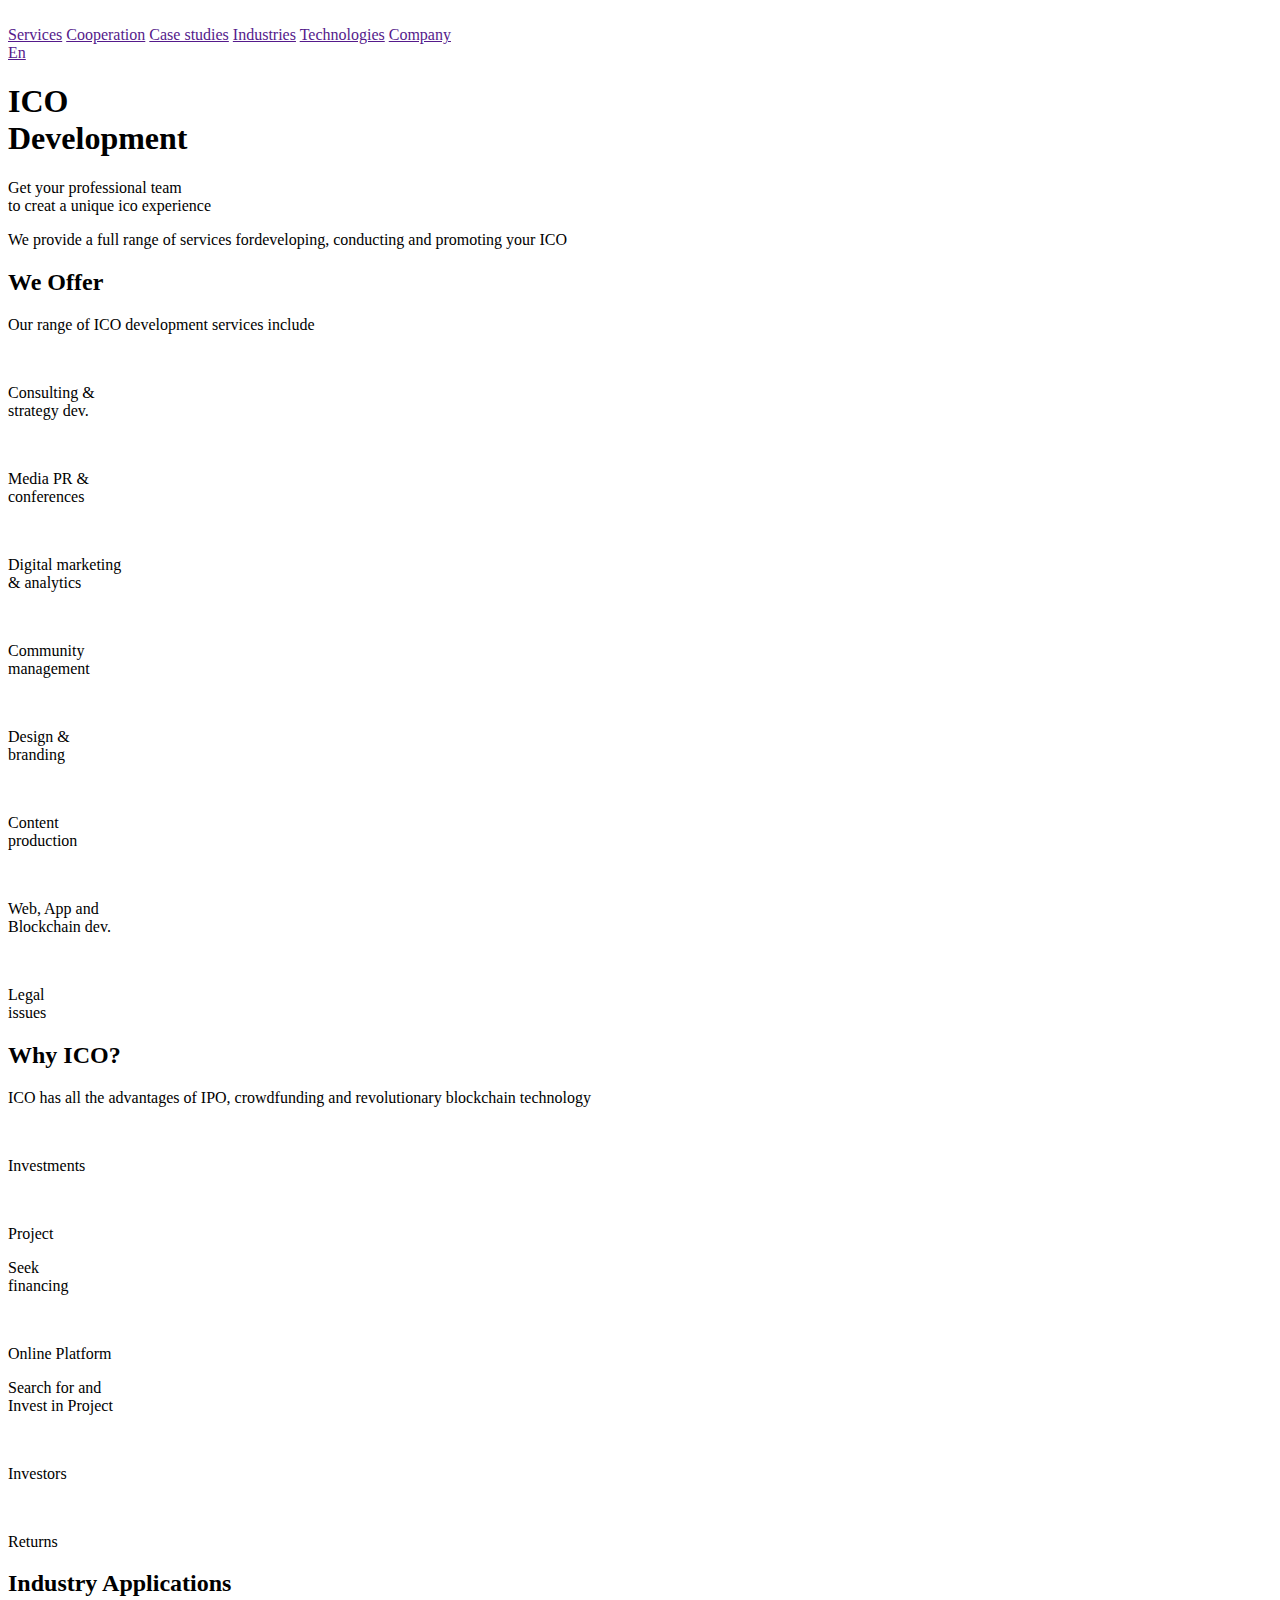
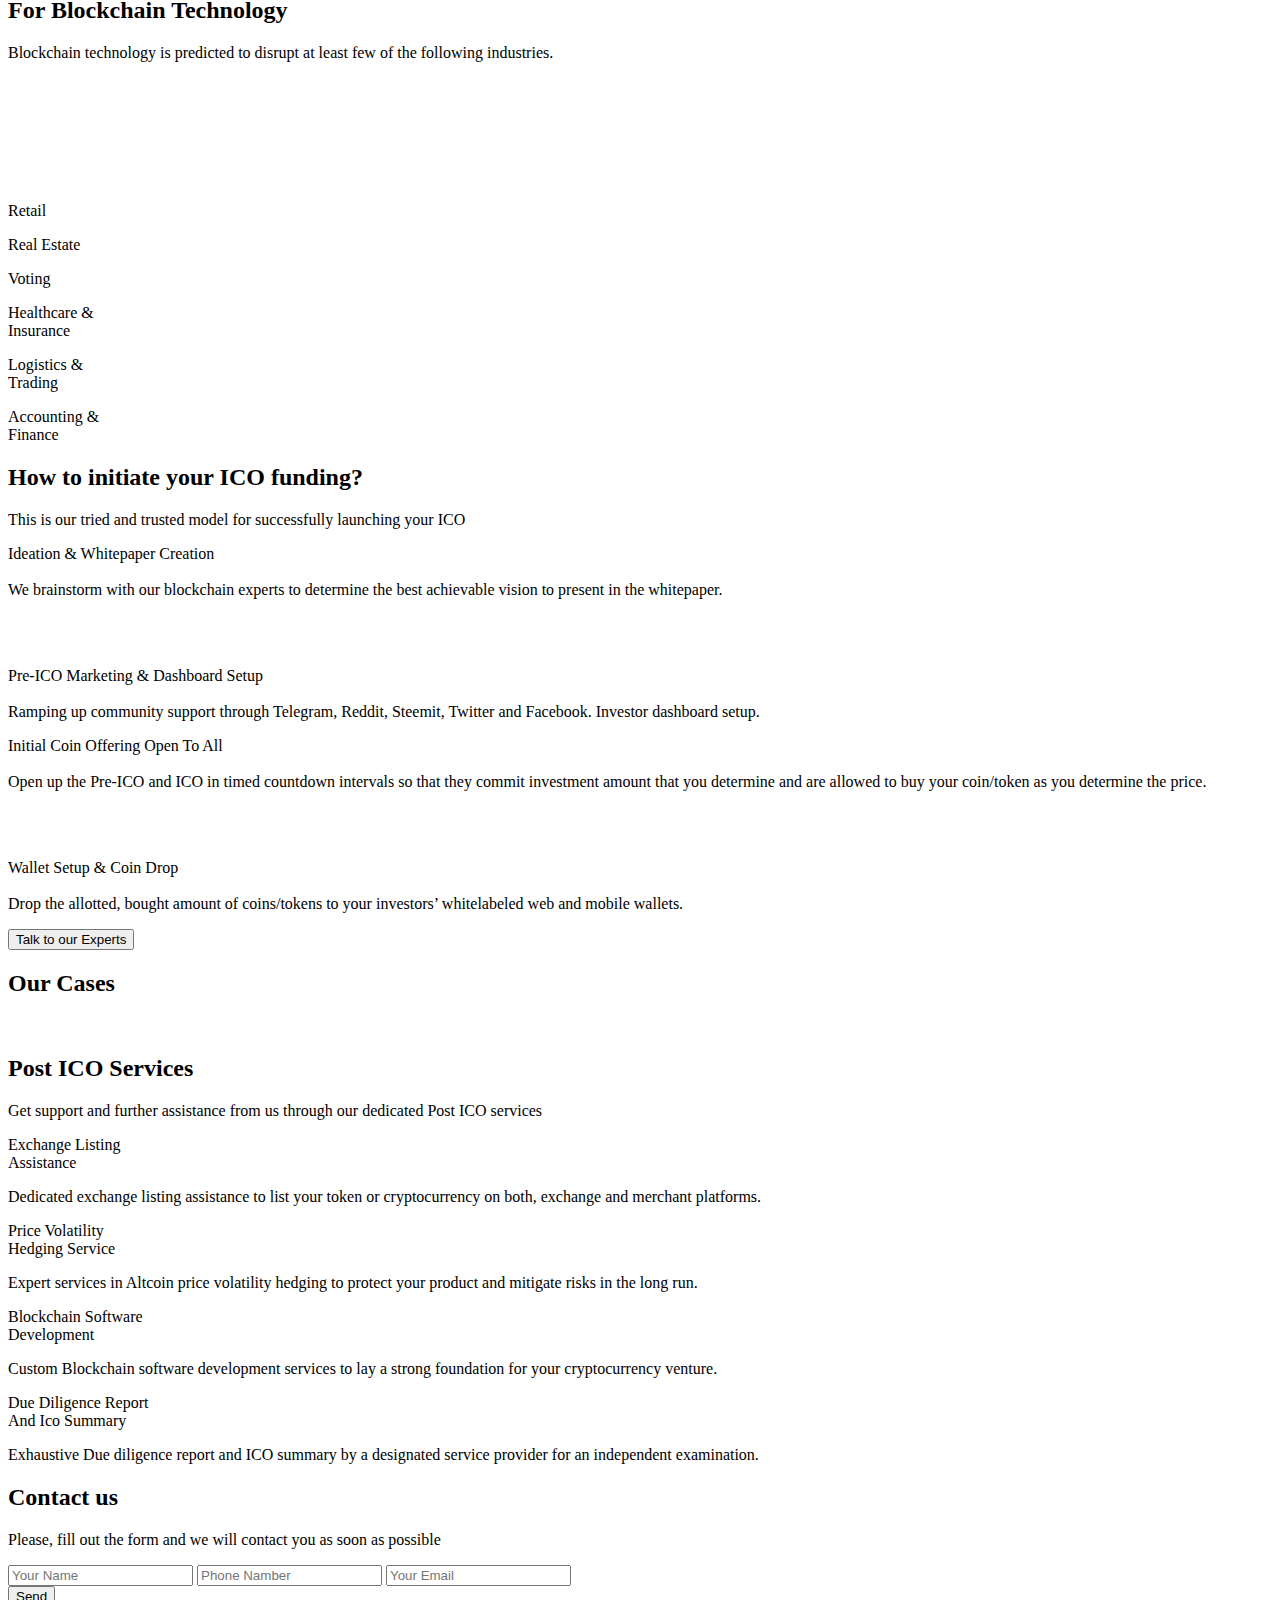
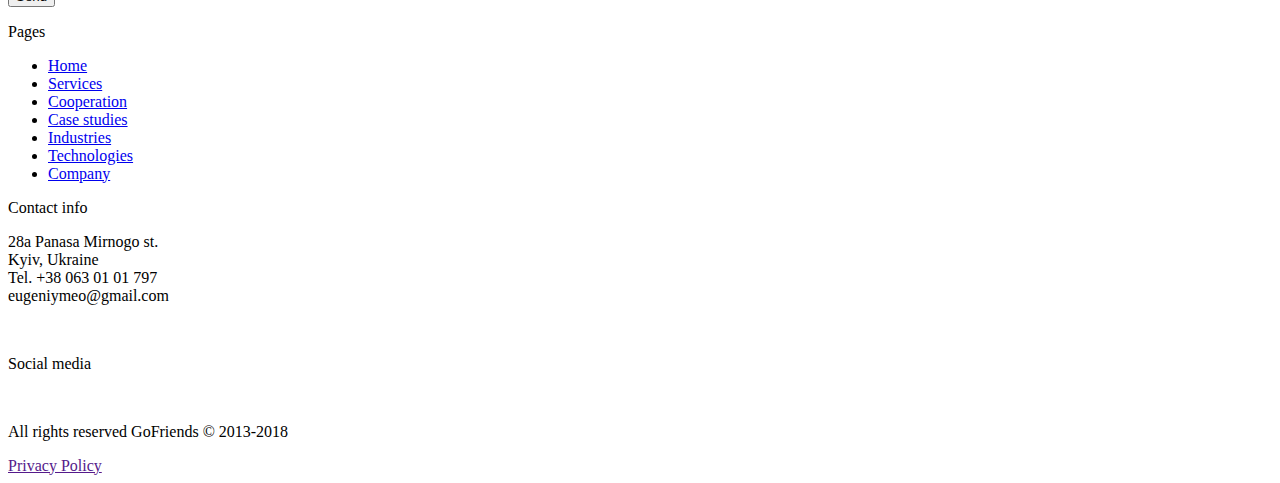
==== ico.html @ 7f2ca7b1 "Update ico.html" ====
<!DOCTYPE html>
<html lang="en">

<head>
    <meta charset="UTF-8">
    <title>ICO</title>
    <link rel="stylesheet" href="ico.css">
</head>

<body>
    <div class="main">
        <div class="header">
            <header>
                <div class="content">
                    <div class="headers">
                        <div class="logo">
                            <img src="img/logo.png" alt="">
                        </div>
                            <div class="nav">
                                <a href=""  class="nav-items">Services</a>
                                <a href="">Cooperation</a>
                                <a href="">Case studies</a>
                                <a href="" class="nav-items">Industries</a>
                                <a href="" class="nav-items">Technologies</a>
                                <a href="" class="nav-items">Company</a>
                            </div>
                            <div class="leng">
                                <a href="" class="nav-items">En</a>
                            </div>
                        </div>
                    </div>
            </header>
        </div>
        <div class="content">
            <div class="main-text">
                <div>
                    <h1>ICO <br> Development</h1>
                    <p>Get your professional team <br> to <span>creat</span> a <span>unique</span> ico experience</p>
                </div>
            </div>
            <p class="main-bottom"> We provide a full range of services fordeveloping, conducting and promoting your ICO
            </p>
        </div>
    </div>
    <div class="previlage">
        <div class="content">
            <h2>We Offer</h2>
            <p>Our range of ICO development services include</p>
            <div class="previlage-items">
                <div>
                    <img src="img/previlage-item1.png" alt="">
                    <p>Consulting & <br>
                        strategy dev.</p>
                </div>
                <div>
                    <img src="img/previlage-item2.png" alt="">
                    <p>Media PR & <br>
                        conferences </p>
                </div>
                <div>
                    <img src="img/previlage-item3.png" alt="">
                    <p>Digital marketing <br>
                        & analytics</p>
                </div>
                <div>
                    <img src="img/previlage-item4.png" alt="">
                    <p>Community <br>
                        management</p>
                </div>
                <div>
                    <img src="img/previlage-item5.png" alt="">
                    <p>Design & <br>
                        branding </p>
                </div>
                <div>
                    <img src="img/previlage-item6.png" alt="">
                    <p>Content <br>
                        production </p>
                </div>
                <div>
                    <img src="img/previlage-item7.png" alt="">
                    <p>Web, App and <br>
                        Blockchain dev.</p>
                </div>
                <div>
                    <img src="img/previlage-item8.png" alt="">
                    <p>Legal <br>
                        issues</p>
                </div>
            </div>
        </div>
    </div>
    <div class="why">
        <div class="why-text">
            <h2>Why ICO?</h2>
            <p>ICO has all the advantages of IPO, crowdfunding and revolutionary blockchain technology</p>
        </div>
        <div class="why-diagram">
            <div class="up">
                <img src="img/why-icon1.png" alt="">
                <p>Investments</p>
            </div>
            <div class="center">
                <div class="center-one">
                    <img src="img/why-icon2.png" alt="">
                    <p>Project</p>
                </div>
                <div class="center-two">
                    <p class="center-text">Seek <br>
                        financing</p>
                </div>
                <div class="icon">
                    <img src="img/why-icon3.png" alt="">
                    <p>Online Platform</p>
                </div>
                <p class="center-three">Search for and <br>
                    Invest in Project <br></p>
                <div class="center-four">
                    <img src="img/why-icon4.png" alt="">
                    <p>Investors</p>
                </div>
            </div>
            <div class="bottom">
                <img src="img/why-icon5.png" alt="">
                <p>Returns</p>
            </div>
        </div>
    </div>
    <div class="applications">
        <h2>Industry Applications <br>
			For Blockchain Technology</h2>
        <p>Blockchain technology is predicted to disrupt at least few of the following industries.</p>
        <div class="app-items">
            <div class="app-icons">
                <div><img src="img/app-icon1.png" alt="">
                </div>
                    <div><img src="img/app-icon2.png" alt="">
                    </div>
                        <div><img src="img/app-icon3.png" alt="">
                        </div>
                            <div><img src="img/app-icon4.png" alt="">
                            </div>
                                <div><img src="img/app-icon5.png" alt="">
                                </div>
                                    <div><img src="img/app-icon6.png" alt="">
                                    </div>
                                    </div>
                                    <div class="app-text">
                                        <p>Retail</p>
                                        <p>Real Estate</p>
                                        <p>Voting</p>
                                        <p>Healthcare & <br>
                                            Insurance</p>
                                        <p>Logistics & <br>
                                            Trading</p>
                                        <p>Accounting & <br>
                                            Finance</p>
                                    </div>
                                </div>
                            </div>
                            <div class="how">
                                <h2>How to initiate your ICO funding?</h2>
                                <p>This is our tried and trusted model for successfully launching your ICO</p>
                                <div class="creation">
                                    <p> <span>Ideation & Whitepaper Creation </span><br><br>
                                        We brainstorm with our blockchain experts to determine
                                        the best achievable vision to present in the whitepaper.</p>
                                    <img src="img/creation.png" alt="">
			</div>
                                    <div class="setup">
                                        <img src="img/setup.png" alt="">
                                        <p> <span>Pre-ICO Marketing & Dashboard Setup </span><br><br>
                                            Ramping up community support through Telegram, Reddit,
                                            Steemit, Twitter and Facebook. Investor dashboard setup.</p>
                                    </div>
                                    <div class="open">
                                        <p> <span>Initial Coin Offering Open To All</span> <br><br>
                                            Open up the Pre-ICO and ICO in timed countdown intervals so
                                            that they commit investment amount that you determine and
                                            are allowed to buy your coin/token as you determine the price.</p>
                                        <img src="img/open.png" alt="">
			</div>
                                        <div class="drop">
                                            <img src="img/drop.png" alt="">
                                            <p><span>Wallet Setup & Coin Drop</span><br><br>
                                                Drop the allotted, bought amount of coins/tokens to
                                                your investors’ whitelabeled web and mobile wallets.</p>
                                        </div>
                                    </div>
                                    <div class="button">
                                        <button>Talk to our Experts</button>
                                    </div>
                                    <div class="cases">
                                        <h2>Our Cases</h2>
                                        <div class="carousel">
                                            <div class="owl-carousel">
                                                <div><img src="img/img-1.png" alt=""></div>
                                                </div>
                                            </div>
                                        </div>
                                        <div class="services">
                                            <h2>Post ICO Services</h2>
                                            <p>Get support and further assistance from us through our dedicated Post ICO services</p>
                                            <div>
                                                <p class="assistance">Exchange Listing <br>
                                                    Assistance</p>
                                                <p>Dedicated exchange
                                                    listing assistance to list your token or cryptocurrency on both, exchange and merchant platforms.</p>
                                            </div>
                                            <div>
                                                <p class="service">Price Volatility <br>
                                                    Hedging Service</p>
                                                <p>Expert services in
                                                    Altcoin price volatility hedging to protect your product and mitigate risks in the long run.</p>
                                            </div>
                                            <div>
                                                <p class="development">Blockchain Software <br>
                                                    Development</p>
                                                <p>Custom Blockchain
                                                    software development services to lay a strong foundation for your cryptocurrency venture.</p>
                                            </div>
                                            <div>
                                                <p class="summary">Due Diligence Report <br>
                                                    And Ico Summary</p>
                                                <p>Exhaustive Due diligence report and ICO summary by a designated service provider for an independent examination.</p>
                                            </div>
                                        </div>
                                        <div class="contacts">
                                            <h2> Contact us</h2>
                                            <p>Please, fill out the form and we will contact you as soon as possible</p>
                                            <div class="forms">
                                                <input type="text" name="name" placeholder="Your Name">
                                                <input type="number" placeholder="Phone Namber">
                                                <input type="email" placeholder="Your Email">
                                            </div>
                                            <button>Send</button>
                                        </div>
                                        <div class="footer">
                                            <div class="pages">
                                                <p>Pages</p>
                                                <ul>
                                                    <li><a href="#">Home</a></li>
                                                    <li><a href="#">Services</a></li>
                                                    <li><a href="#">Cooperation</a></li>
                                                    <li><a href="#">Case studies</a></li>
                                                    <li><a href="#">Industries</a></li>
                                                    <li><a href="#">Technologies</a></li>
                                                    <li><a href="#">Company</a></li>
                                                </ul>
                                            </div>
                                            <div class="contact-info">
                                                <p>Contact info</p>
                                                <p>28a Panasa Mirnogo st. <br>
                                                    Kyiv, Ukraine <br>
                                                    Tel. +38 063 01 01 797 <br>
                                                    eugeniymeo@gmail.com </p>
                                            </div>
                                            <div class="social">
                                                <img src="img/logo.png" alt="">
                                                <p>Social media</p>
                                                <img src="" alt="">
                                                <img src="" alt="">
                                                <img src="" alt="">
			</div>
                                                <div class="copyright">
                                                    <p>All rights reserved GoFriends © 2013-2018</p>
                                                    <a href="">Privacy Policy</a>
                                                </div>
                                            </div>
</body>

</html>
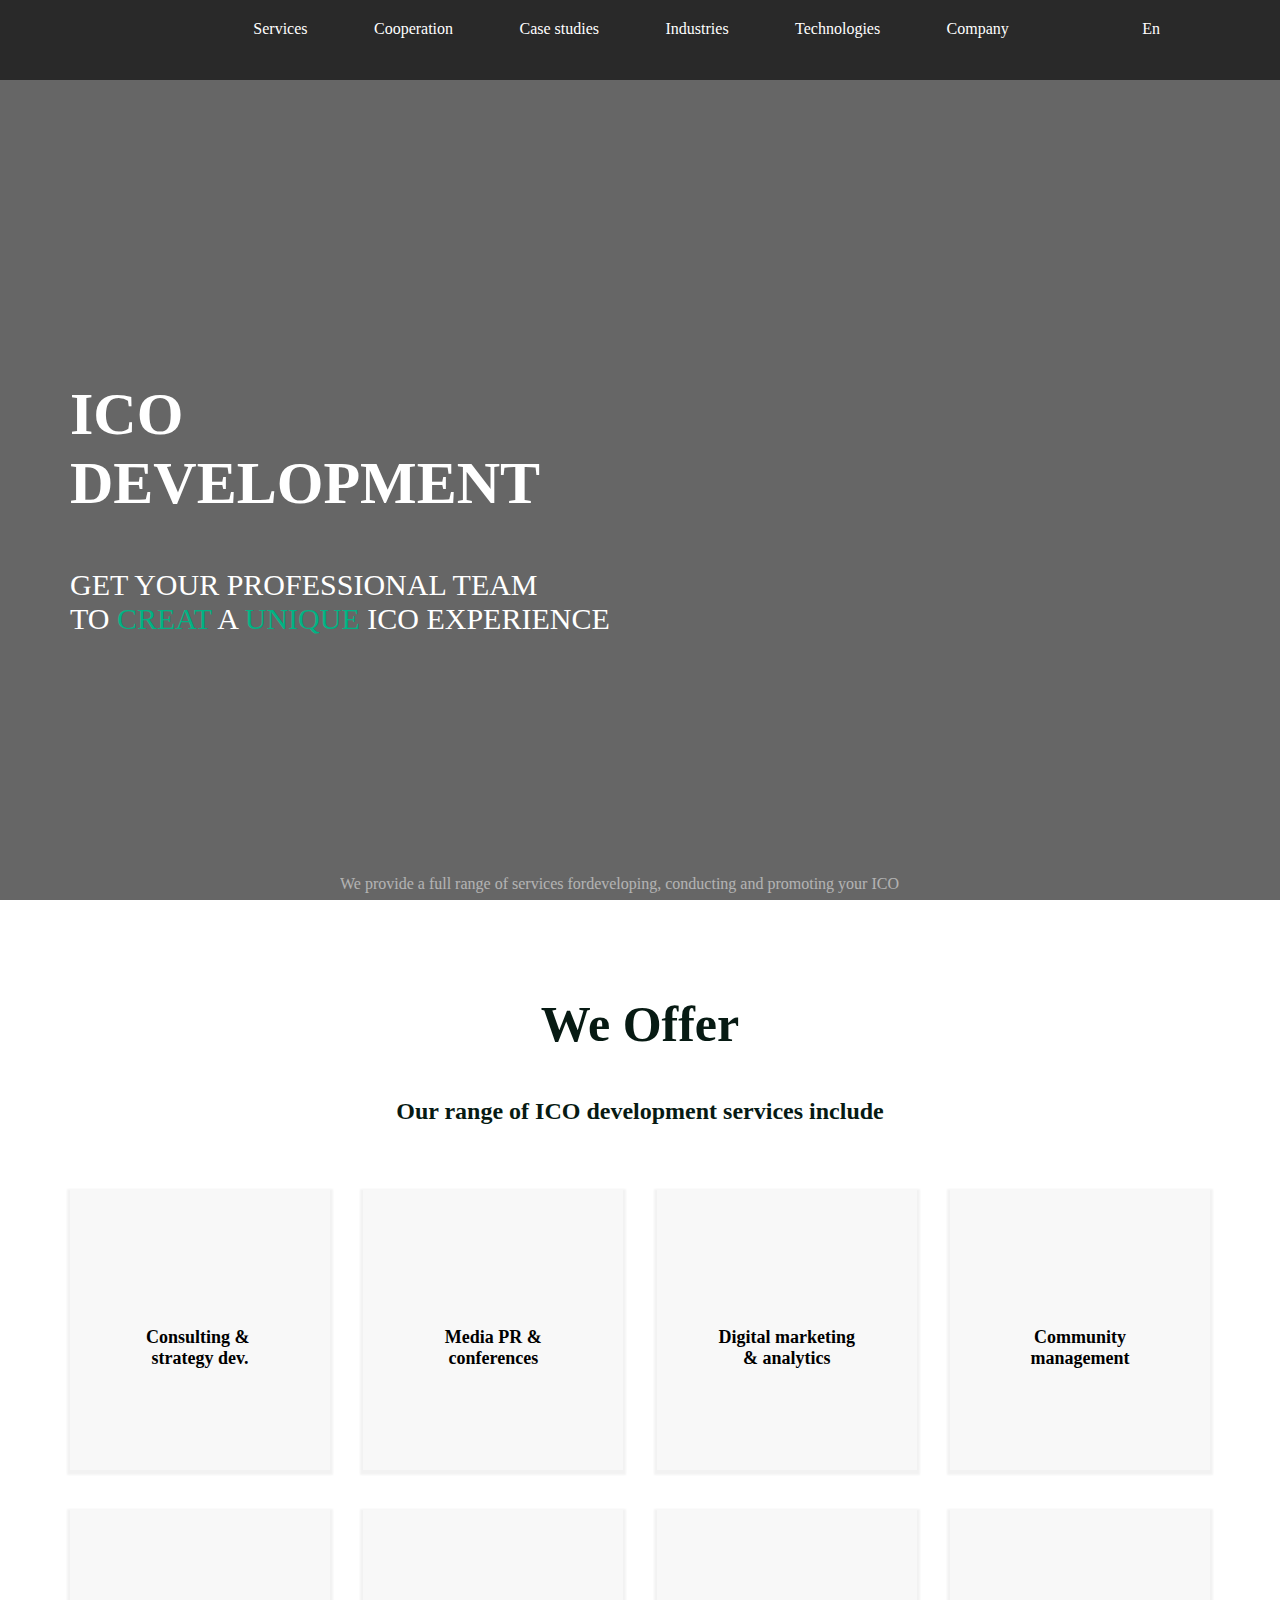
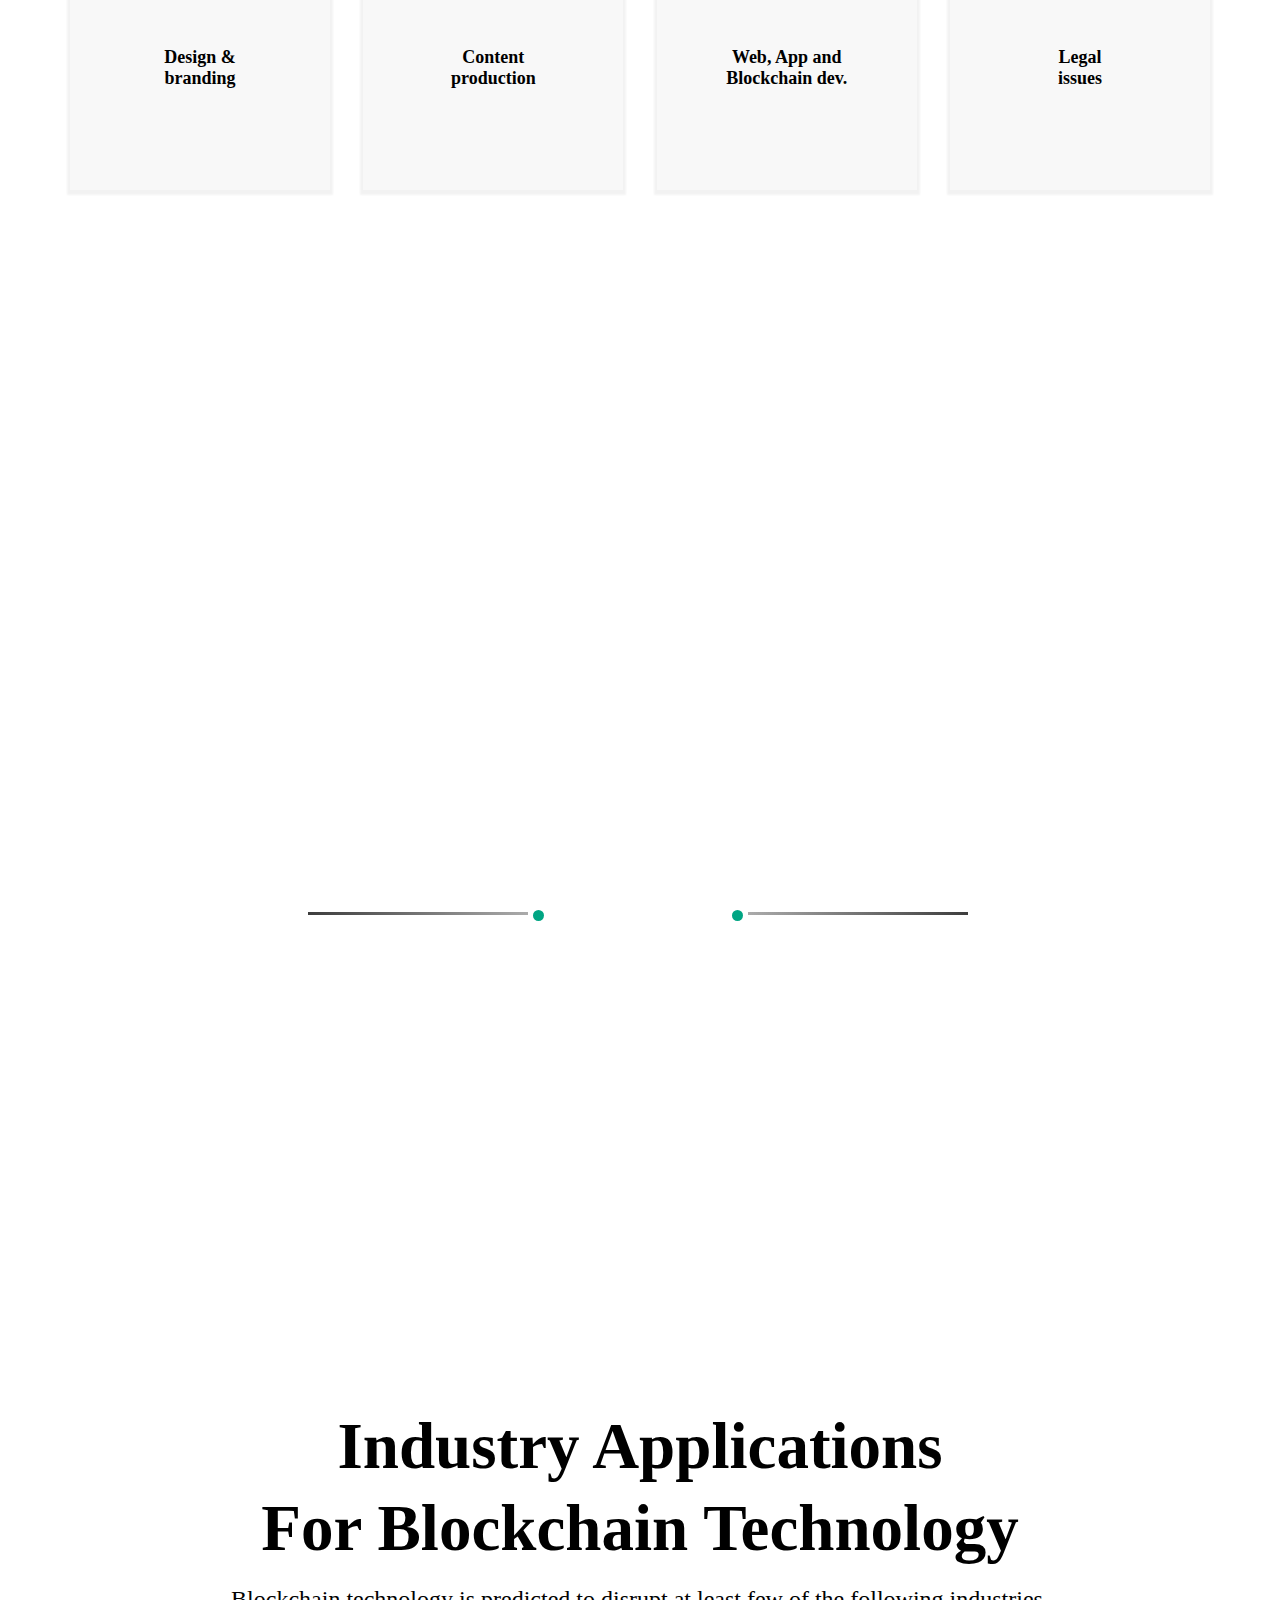
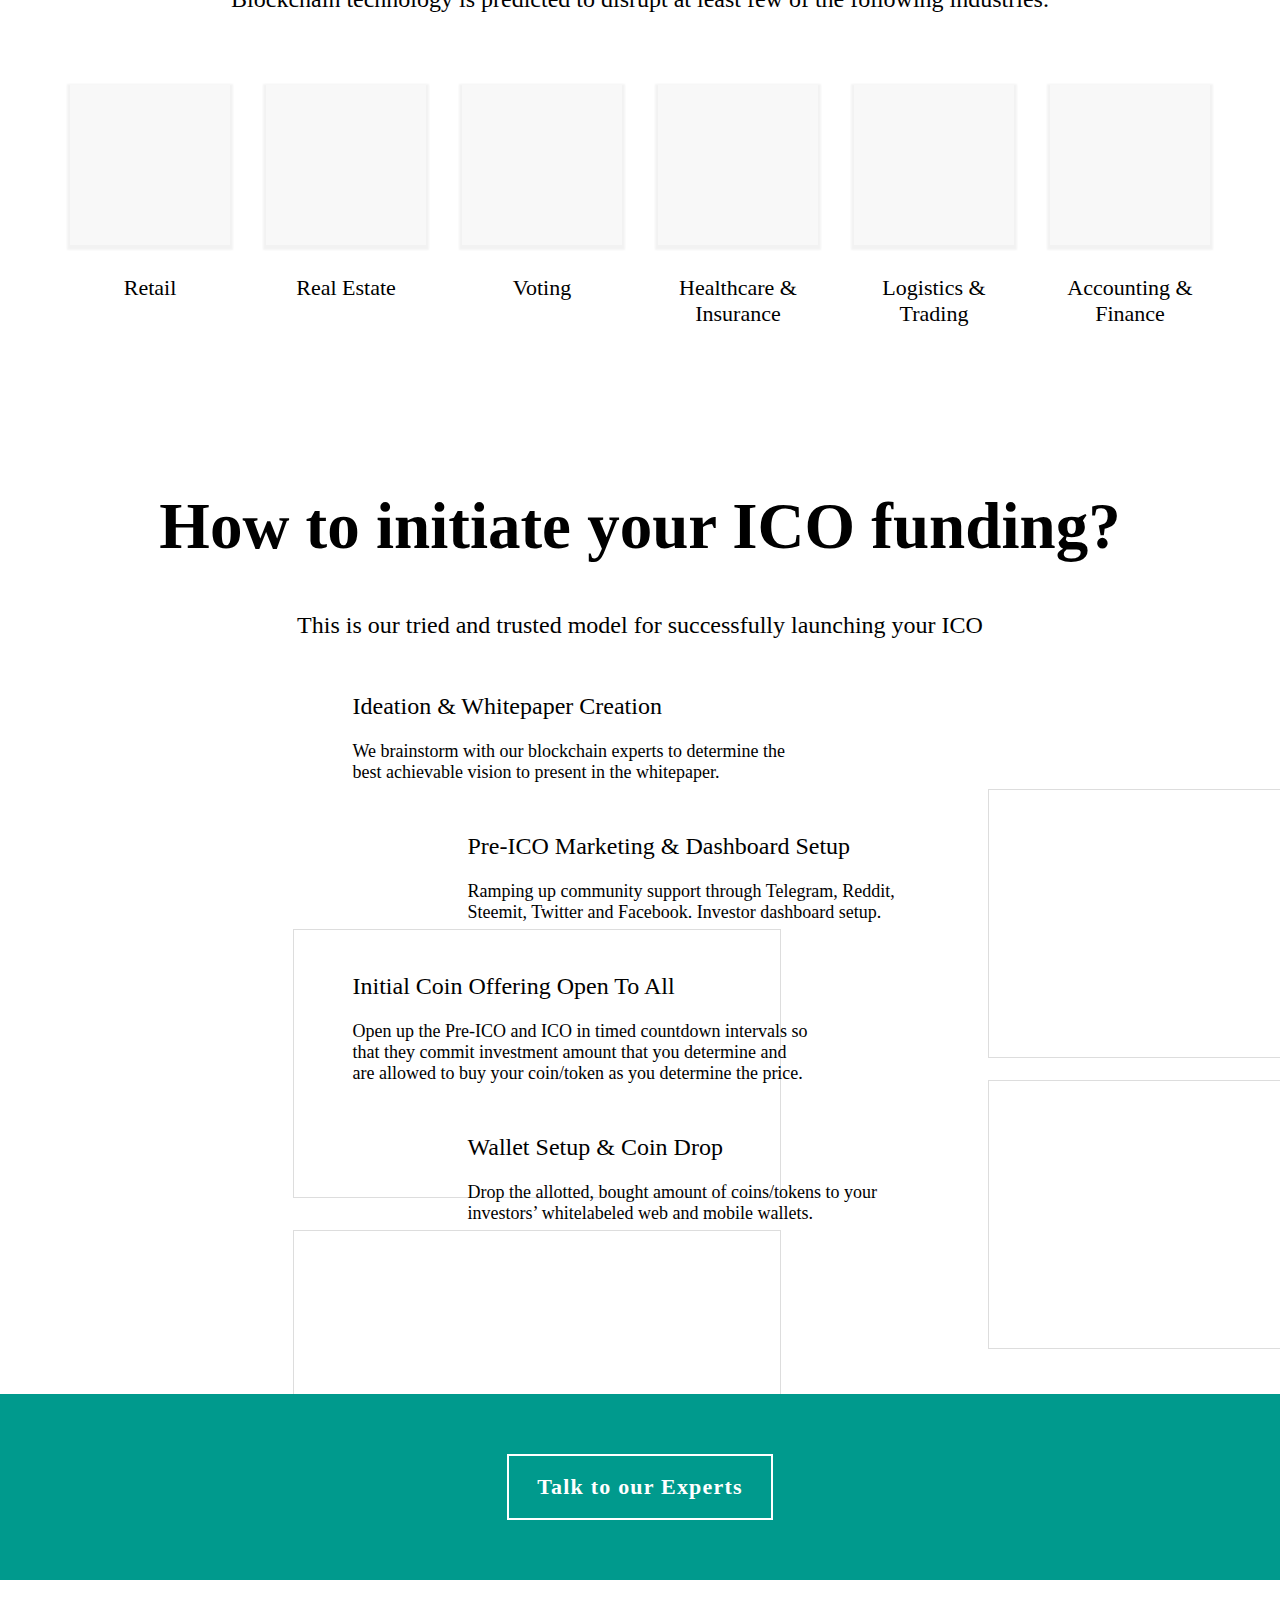
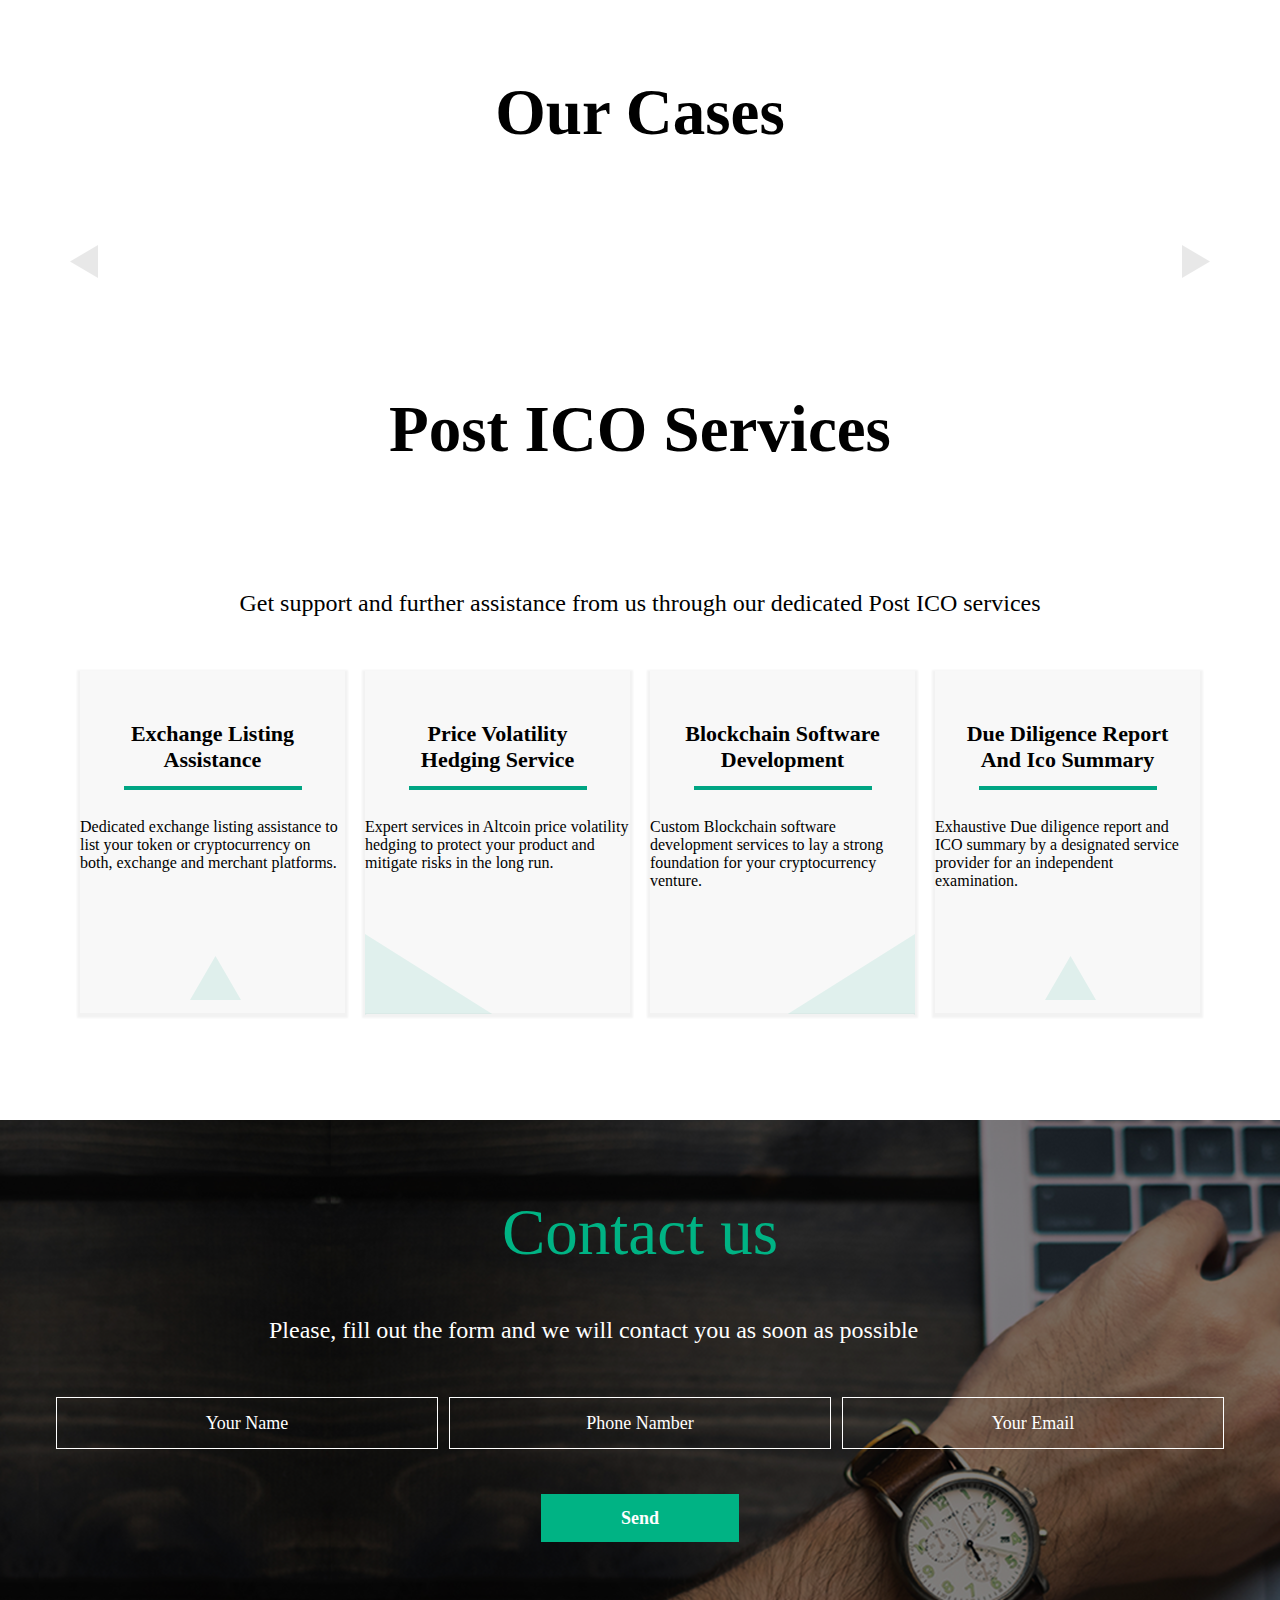
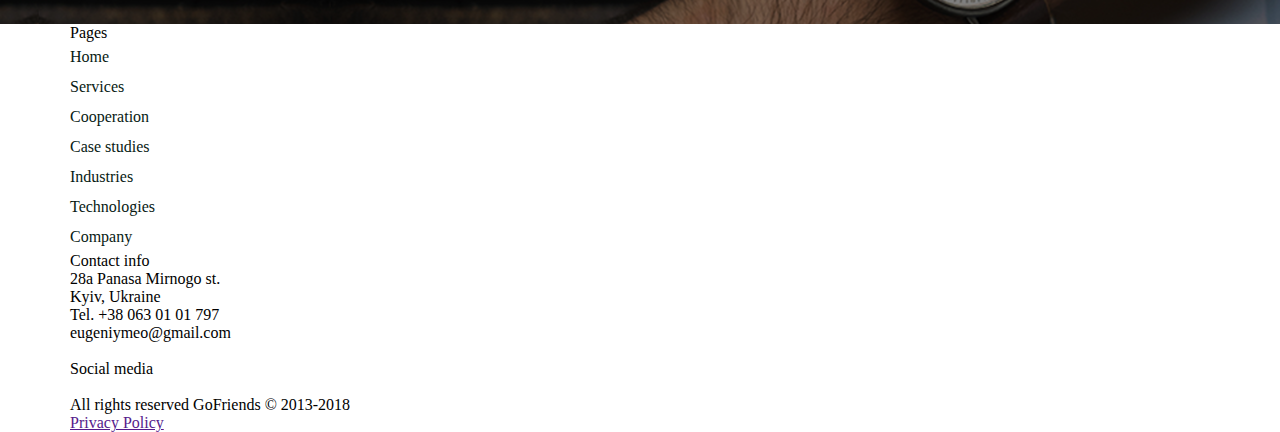
==== commit f5ba5c98: "Add files via upload" ====
--- a/ico.html
+++ b/ico.html
@@ -128,22 +128,22 @@
     </div>
     <div class="applications">
         <h2>Industry Applications <br>
-			For Blockchain Technology</h2>
+            For Blockchain Technology</h2>
         <p>Blockchain technology is predicted to disrupt at least few of the following industries.</p>
         <div class="app-items">
             <div class="app-icons">
                 <div><img src="img/app-icon1.png" alt="">
                 </div>
                     <div><img src="img/app-icon2.png" alt="">
-                    </div>
+                </div>
                         <div><img src="img/app-icon3.png" alt="">
-                        </div>
+                </div>
                             <div><img src="img/app-icon4.png" alt="">
-                            </div>
+                </div>
                                 <div><img src="img/app-icon5.png" alt="">
-                                </div>
+                </div>
                                     <div><img src="img/app-icon6.png" alt="">
-                                    </div>
+                </div>
                                     </div>
                                     <div class="app-text">
                                         <p>Retail</p>
@@ -165,108 +165,131 @@
                                     <p> <span>Ideation & Whitepaper Creation </span><br><br>
                                         We brainstorm with our blockchain experts to determine
                                         the best achievable vision to present in the whitepaper.</p>
-                                    <img src="img/creation.png" alt="">
-			</div>
+                                    <div class="creation-img">
+                                        <img src="img/creation.png" alt="">
+                                    </div>
+                                    </div>
                                     <div class="setup">
-                                        <img src="img/setup.png" alt="">
-                                        <p> <span>Pre-ICO Marketing & Dashboard Setup </span><br><br>
-                                            Ramping up community support through Telegram, Reddit,
-                                            Steemit, Twitter and Facebook. Investor dashboard setup.</p>
-                                    </div>
-                                    <div class="open">
-                                        <p> <span>Initial Coin Offering Open To All</span> <br><br>
-                                            Open up the Pre-ICO and ICO in timed countdown intervals so
-                                            that they commit investment amount that you determine and
-                                            are allowed to buy your coin/token as you determine the price.</p>
-                                        <img src="img/open.png" alt="">
-			</div>
-                                        <div class="drop">
-                                            <img src="img/drop.png" alt="">
-                                            <p><span>Wallet Setup & Coin Drop</span><br><br>
-                                                Drop the allotted, bought amount of coins/tokens to
-                                                your investors’ whitelabeled web and mobile wallets.</p>
+                                        <div class="setup-img">
+                                            <img src="img/setup.png" alt=""></div>
+                                            <p> <span>Pre-ICO Marketing & Dashboard Setup </span><br><br>
+                                                Ramping up community support through Telegram, Reddit,
+                                                Steemit, Twitter and Facebook. Investor dashboard setup.</p>
                                         </div>
-                                    </div>
-                                    <div class="button">
-                                        <button>Talk to our Experts</button>
-                                    </div>
-                                    <div class="cases">
-                                        <h2>Our Cases</h2>
-                                        <div class="carousel">
-                                            <div class="owl-carousel">
-                                                <div><img src="img/img-1.png" alt=""></div>
+                                        <div class="open">
+                                            <p> <span>Initial Coin Offering Open To All</span> <br><br>
+                                                Open up the Pre-ICO and ICO in timed countdown intervals so
+                                                that they commit investment amount that you determine and
+                                                are allowed to buy your coin/token as you determine the price.</p>
+                                            <div class="open-img">
+                                                <img src="img/open.png" alt=""></div>
+                                            </div>
+                                            <div class="drop">
+                                                <div class="drop-img">
+                                                    <img src="img/drop.png" alt="">
+                                            </div>
+                                                    <p><span>Wallet Setup & Coin Drop</span><br><br>
+                                                        Drop the allotted, bought amount of coins/tokens to
+                                                        your investors’ whitelabeled web and mobile wallets.</p>
                                                 </div>
                                             </div>
-                                        </div>
-                                        <div class="services">
-                                            <h2>Post ICO Services</h2>
-                                            <p>Get support and further assistance from us through our dedicated Post ICO services</p>
-                                            <div>
-                                                <p class="assistance">Exchange Listing <br>
-                                                    Assistance</p>
-                                                <p>Dedicated exchange
-                                                    listing assistance to list your token or cryptocurrency on both, exchange and merchant platforms.</p>
-                                            </div>
-                                            <div>
-                                                <p class="service">Price Volatility <br>
-                                                    Hedging Service</p>
-                                                <p>Expert services in
-                                                    Altcoin price volatility hedging to protect your product and mitigate risks in the long run.</p>
-                                            </div>
-                                            <div>
-                                                <p class="development">Blockchain Software <br>
-                                                    Development</p>
-                                                <p>Custom Blockchain
-                                                    software development services to lay a strong foundation for your cryptocurrency venture.</p>
-                                            </div>
-                                            <div>
-                                                <p class="summary">Due Diligence Report <br>
-                                                    And Ico Summary</p>
-                                                <p>Exhaustive Due diligence report and ICO summary by a designated service provider for an independent examination.</p>
-                                            </div>
-                                        </div>
-                                        <div class="contacts">
-                                            <h2> Contact us</h2>
-                                            <p>Please, fill out the form and we will contact you as soon as possible</p>
-                                            <div class="forms">
-                                                <input type="text" name="name" placeholder="Your Name">
-                                                <input type="number" placeholder="Phone Namber">
-                                                <input type="email" placeholder="Your Email">
-                                            </div>
-                                            <button>Send</button>
-                                        </div>
-                                        <div class="footer">
-                                            <div class="pages">
-                                                <p>Pages</p>
-                                                <ul>
-                                                    <li><a href="#">Home</a></li>
-                                                    <li><a href="#">Services</a></li>
-                                                    <li><a href="#">Cooperation</a></li>
-                                                    <li><a href="#">Case studies</a></li>
-                                                    <li><a href="#">Industries</a></li>
-                                                    <li><a href="#">Technologies</a></li>
-                                                    <li><a href="#">Company</a></li>
-                                                </ul>
-                                            </div>
-                                            <div class="contact-info">
-                                                <p>Contact info</p>
-                                                <p>28a Panasa Mirnogo st. <br>
-                                                    Kyiv, Ukraine <br>
-                                                    Tel. +38 063 01 01 797 <br>
-                                                    eugeniymeo@gmail.com </p>
-                                            </div>
-                                            <div class="social">
-                                                <img src="img/logo.png" alt="">
-                                                <p>Social media</p>
-                                                <img src="" alt="">
-                                                <img src="" alt="">
-                                                <img src="" alt="">
-			</div>
-                                                <div class="copyright">
-                                                    <p>All rights reserved GoFriends © 2013-2018</p>
-                                                    <a href="">Privacy Policy</a>
-                                                </div>
-                                            </div>
+                                            <div class="button">
+                                                <button>Talk to our Experts</button>
+                                            </div>
+                                            <div class="cases">
+                                                <h2>Our Cases</h2>
+                                                <div class="carousel">
+                                                    <div class="owl-carousel">
+                                                        <div>
+                                                            <img src="img/arrowl.png" alt="">
+                                                        </div>
+                                                            <div>
+                                                                <img src="img/img-1.png" alt=""></div>
+                                                                <div>
+                                                                    <img src="img/img-2.png" alt="">
+                                                                </div>
+                                                                    <div>
+                                                                        <img src="img/img-3.png" alt="">
+                                                                    </div>
+                                                                        <div><img src="img/arrowr.png" alt=""></div>
+                                                                        </div>
+                                                                    </div>
+                                                                </div>
+                                                                <div class="services">
+                                                                    <h2>Post ICO Services</h2>
+                                                                    <p>Get support and further assistance from us through our dedicated Post ICO services</p>
+                                                                    <div class="items">
+                                                                        <div class="assistance">
+                                                                            <h3>Exchange Listing <br>
+                                                            Assistance</h3>
+                                                                            <p>Dedicated exchange
+                                                                                listing assistance to list your token or cryptocurrency on both, exchange and merchant platforms.</p>
+                                                                        </div>
+                                                                        <div class="service">
+                                                                            <h3>Price Volatility <br>
+                                                            Hedging Service</h3>
+                                                                            <p>Expert services in
+                                                                                Altcoin price volatility hedging to protect your product and mitigate risks in the long run.</p>
+                                                                        </div>
+                                                                        <div class="development">
+                                                                            <h3>Blockchain Software <br>
+                                                            Development</h3>
+                                                                            <p>Custom Blockchain
+                                                                                software development services to lay a strong foundation for your cryptocurrency venture.</p>
+                                                                        </div>
+                                                                        <div class="summary">
+                                                                            <h3>Due Diligence Report <br>
+                                                            And Ico Summary</h3>
+                                                                            <p>Exhaustive Due diligence report and ICO summary by a designated service provider for an independent examination.</p>
+                                                                        </div>
+                                                                    </div>
+                                                                </div>
+                                                                <div class="contacts">
+                                                                    <div class="contact">
+                                                                        <h2> Contact us</h2>
+                                                                        <p>Please, fill out the form and we will contact you as soon as possible</p>
+                                                                        <div class="forms">
+                                                                            <input type="text" name="name" value="Your Name" placeholder="Your Name"onfocus="this.value=''">
+                                                                            <input type="text" value="Phone Namber"
+                                                                            placeholder="Phone Namber" onfocus="this.value=''">
+                                                                            <input type="email" value="Your Email"
+                                                                            placeholder="Your Email" onfocus="this.value=''">
+                                                                        </div>
+                                                                        <button class="send">Send</button>
+                                                                    </div>
+                                                                </div>
+                                                                <div class="footer">
+                                                                    <div class="pages">
+                                                                        <p>Pages</p>
+                                                                        <ul>
+                                                                            <li><a href="#">Home</a></li>
+                                                                            <li><a href="#">Services</a></li>
+                                                                            <li><a href="#">Cooperation</a></li>
+                                                                            <li><a href="#">Case studies</a></li>
+                                                                            <li><a href="#">Industries</a></li>
+                                                                            <li><a href="#">Technologies</a></li>
+                                                                            <li><a href="#">Company</a></li>
+                                                                        </ul>
+                                                                    </div>
+                                                                    <div class="contact-info">
+                                                                        <p>Contact info</p>
+                                                                        <p>28a Panasa Mirnogo st. <br>
+                                                                            Kyiv, Ukraine <br>
+                                                                            Tel. +38 063 01 01 797 <br>
+                                                                            eugeniymeo@gmail.com </p>
+                                                                    </div>
+                                                                    <div class="social">
+                                                                        <img src="img/logo.png" alt="">
+                                                                        <p>Social media</p>
+                                                                        <img src="" alt="">
+                                                                        <img src="" alt="">
+                                                                        <img src="" alt="">
+            </div>
+                                                                        <div class="copyright">
+                                                                            <p>All rights reserved GoFriends © 2013-2018</p>
+                                                                            <a href="">Privacy Policy</a>
+                                                                        </div>
+                                                                    </div>
 </body>
 
-</html>
+</html>--- a/ico.css
+++ b/ico.css
@@ -0,0 +1,788 @@
+@font-face{
+	font-family: 'Ubuntu';
+	src: url(Fonts/Ubuntu/Ubuntu-Light.ttf) ;
+}
+@font-face{
+	font-family: 'Ubuntu-Bold';
+	src: url(Fonts/Ubuntu/Ubuntu-Bold.ttf) ;
+}		
+*{
+	margin:0;
+	padding: 0;
+}
+.content{
+	width: 1140px;
+	margin: 0 auto;
+}
+.main-text{
+	margin-top: -80px;
+	height: 95vh;
+	display: flex;
+	align-items: center;
+	width: 1140px;
+	position: relative;
+	z-index: 999;
+}
+.main-bottom{
+	margin-left: 270px;
+	margin-top: -60px;
+	align-self: flex-end;
+	opacity: 0.5;
+	color: #ffffff;
+	font-family: Ubuntu;
+	font-size: 16px;
+}
+.main{
+	margin-bottom: 95px;
+	background-image: url(img/main-back.png);
+	background-size:  cover;
+	background-repeat: no-repeat;
+	height: 100vh;
+	position: relative;
+	background-position: bottom center;
+}
+.main-text p{
+
+	color: #ffffff;
+	font-family: Ubuntu;
+	font-size: 30px;
+	text-transform: uppercase;
+}
+header{
+	position: relative;
+	height: 80px;
+}
+header::before{
+	content: "";
+	position: absolute;
+	top: 0;
+	left: 0;
+	width: 100%;
+	height: 100%;
+	background-color: rgba(0,0,0,.6);
+}
+.headers{
+	padding-top: 20px;	
+	display: flex;
+	justify-content: space-around;
+	align-items: center;
+}
+.nav a, .leng a{
+	position: relative;
+	display: block;
+	color: #ffffff;
+	font-family: Ubuntu;
+	font-size: 16px;
+	font-weight: 400;
+	text-decoration: none;
+}
+.nav{
+	opacity: 1;
+	width: 822px;
+	display: flex;
+	align-items: center;
+	justify-content: space-around;
+}
+.main::before{
+	content:"";
+	position: absolute;
+	top: 0;
+	left: 0;
+	width: 100%;
+	height: 100%;
+	background: rgba(0,0,0, .6);
+}
+.logo{
+	position: relative;
+	z-index: 9999;
+}
+.leng .nav-items::before{
+	top: 6px;
+	left: 25px;
+}
+.nav-items::before{
+	position: absolute;
+	content:"";
+	background-image: url(img/tringle-nav.png);
+	height: 8px;
+	width: 8px;
+	right: -15px;
+	top: 6px;
+}
+.main-text span{
+	color: #01B384;
+}
+h1{	
+	margin-bottom: 50px;
+	color: #ffffff;
+	font-family: Ubuntu;
+	font-size: 60px;
+	text-transform: uppercase;
+}
+.main-text{
+	width: 1140px;
+	margin: 0 auto;
+}
+.previlage h2{
+	text-align: center;
+	margin-bottom: 45px;
+color: #071a13;
+font-family: Ubuntu-Bold;
+font-size: 50px;
+font-weight: bold bold;
+}
+.previlage .content > p{
+	text-align: center;
+	font-weight: bold;
+	color: #071a13;
+	font-family: Ubuntu;
+	font-size: 24px;
+	margin-bottom: 65px;
+}
+
+.previlage-items div{
+	margin-bottom: 40px;
+	flex-direction: column;
+	box-shadow: 0 2px 2px 3px rgba(0, 0, 0, 0.05);
+	background-color: #f8f8f8;
+	display: flex;
+	align-items: center;
+	justify-content: center; 
+	height: 280px;
+	width: 260px;
+}
+.previlage-items img{
+	margin-bottom: 35px;
+}
+.previlage-items p{
+	font-weight: bold;
+	text-align: center;
+	color: #000000;
+	font-family: Ubuntu;
+	font-size: 18px;
+	display: block;
+}
+.previlage-items{
+	display: flex;                                                            
+	flex-wrap: wrap;
+	justify-content: space-between;
+	align-items: center;
+}
+.why{
+	margin-top: 100px;
+
+	background-image: url(img/why-back.png);
+	background-size:  cover;
+	background-repeat: no-repeat;	
+}
+.why-text h2{
+	text-align: center;
+	padding-top: 78px;
+	margin-bottom: 36px;
+	color: #ffffff;
+	font-family: Ubuntu-Bold;
+	font-size: 65px;
+}
+.why-text p{
+	margin-bottom: 145px;
+	text-align: center;
+	color: #ffffff;
+	font-family: Ubuntu;
+	font-size: 24px;
+}
+.why-diagram .up p{
+	font-weight: bold;
+	letter-spacing: 2px;
+	color: #ffffff;
+	font-family: Ubuntu;
+	font-size: 24px;
+}
+.why-diagram .center .center-one p{
+	color: #ffffff;
+	font-family: Ubuntu;
+	font-size: 24px;
+	font-weight: bold;
+	letter-spacing: 2px;
+}
+.why-diagram .center .center-four p{
+	color: #ffffff;
+	font-family: Ubuntu;
+	font-size: 24px;
+	font-weight: bold;
+	letter-spacing: 2px;
+}
+.why-diagram .center .icon p{
+	color: #ffffff;
+	font-family: Ubuntu;
+	font-size: 26px;
+	font-weight: bold;
+	letter-spacing: 2px;
+	width: 220px;
+}
+.why-diagram .bottom p{
+	color: #ffffff;
+	font-family: Ubuntu;
+	font-size: 24px;
+	font-weight: bold;
+	letter-spacing: 2px;
+}
+.up{
+	width: 1140px;
+    margin: 0 auto;
+    display: flex;
+    justify-content: center;
+    align-items: center;
+    flex-direction: column;
+}
+.up img{
+	margin-bottom: 25px;
+}
+.up p{
+	margin-bottom: 100px;
+}
+.center{
+	height: 170px;	
+	position: relative;
+	width: 1100px;
+    margin: 0 auto 100px;
+    display: flex;
+    align-items: center;
+}
+.center-three, .center-two{
+	text-align: center;
+	letter-spacing: 1.5px;
+	color: #ffffff;
+	font-family: Ubuntu;
+	font-size: 18px;
+	font-weight: bold;
+	margin-bottom: 100px;
+	position: relative;
+	margin-top: 50px;	
+	width: 220px;
+	display: flex;
+	justify-content: space-around;
+	align-items: center;
+}
+
+.icon{
+	max-height: inherit;
+	margin-bottom: -80px;
+	display: flex;
+	flex-direction: column;
+	justify-content: center;
+	align-items: center;	
+}
+
+.center::before{
+	left: 35px;
+    top: -285px;
+	position: absolute;
+	content: "";
+	width: 1036px;
+	height: 783px;	
+	background: url(img/arrows.png);
+	background-repeat: no-repeat;
+}
+.bottom{
+	width: 1140px;
+    margin: 0 auto;
+    display: flex;
+    justify-content: center;
+    align-items: center;
+    flex-direction: column;	
+}
+
+.bottom img{
+	margin-bottom: 25px;
+}
+.bottom p{
+	margin-bottom: 130px;
+}
+.center-one{
+	margin-right: 130px;
+}
+.center-two::before{
+	top: 70px;
+	content: "";
+	width: 220px;
+	height: 3px;    
+	width: 220px;
+	position: absolute;
+	background-image: linear-gradient(to right, #3d3d3d, #ababab);
+}
+.center-two::after{
+	content: "";
+	width: 11px;
+	height: 11px;
+	border-radius: 100%;
+	background-color: #00a583;
+	margin-bottom: -105px;
+    margin-right: -50px;
+}
+.center-text{
+	padding-left: 40px;
+}
+.center-two{
+	text-align: center;
+}
+.icon img{
+	margin: 0 30px	 20px;
+}
+.center-three::after{
+	top: 70px;
+	content: "";
+	width: 220px;
+	height: 3px;
+	position: absolute;
+	background-image: linear-gradient(to right, #ababab,  #3d3d3d);
+}
+.center-three::before{
+	content: "";
+	width: 11px;
+	height: 11px;
+	border-radius: 100%;
+	background-color: #00a583;
+	margin-bottom: -105px;
+    margin-left: -40px;
+}
+.center-three{
+	margin-right: 110px;
+}
+.center-two, .icon, .center-three{
+margin-top: -30px;
+}
+.center-one, .center-four{
+	margin-top: -80px;
+}
+
+.applications{
+	width: 1140px;
+	margin: 0 auto;
+}
+.applications h2{
+	margin-bottom: 35px;
+	text-align: center;
+	width: 1140px;
+	height: 146px;
+	color: #000000;
+	font-family: Ubuntu;
+	font-size: 65px;
+	font-weight: 700;
+	line-height: 82px;
+}
+.why-diagram{
+	margin-bottom: 110px;
+}
+.applications > p{
+	text-align: center;
+	width: 1140px;
+	height: 24px;
+	color: #010101;
+	font-family: Ubuntu;
+	font-size: 24px;
+	font-weight: 500;
+	margin-bottom: 75px;
+}
+.app-icons div{
+	margin-bottom: 30px;
+	display: flex;
+	justify-content: center;
+	align-items: center;	
+	width: 160px;
+	height: 160px;
+	box-shadow: 0 2px 2px 3px rgba(0, 0, 0, 0.05);
+	background-color: #f8f8f8;
+}
+.app-icons, .app-text{
+	display: flex;
+	justify-content: space-between;
+	align-items: center;
+}
+
+.app-text p {
+	margin-bottom: 160px;
+	text-align: center;
+	display: block;
+	width: 160px;
+	height: 50px;
+	color: #000000;
+	font-family: Ubuntu-Bold;
+	font-size: 22px;
+}
+.how{
+	width: 1140px;
+	margin: 0 auto;
+}
+.how h2{
+	margin-bottom: 35px;
+	text-align: center;
+	width: 1140px;
+	height: 64px;
+	color: #000000;
+	font-family: Ubuntu-Bold;
+	font-size: 65px;
+	line-height: 82px;
+}
+.how > p{
+	margin-bottom: 85px;
+	text-align: center;
+	width: 1140px;
+	height: 24px;
+	color: #000000;
+	font-family: Ubuntu-Bold;
+	font-size: 24px;
+	font-weight: 500;
+	line-height: 82px;
+}
+.creation{
+	margin-bottom: 50px;
+	display: flex;
+	justify-content: center;
+	align-items: center;
+}
+.creation-img{
+	display: block;
+	position: relative;
+}
+.creation-img::before{
+	z-index: -1;
+	content: "";
+	display: block;
+	position: absolute;
+	top: 60px;
+	left: 60px;
+	width: 486px;
+	height: 267px;
+	border: 1px solid #dddddd;
+}
+.creation p span{
+	color: #000000;
+	font-family: Ubuntu-Bold;
+	font-size: 24px;
+}
+.creation p{
+	margin-right: 115px;
+	width: 460px;
+	font-size: 18px;
+	font-family: Ubuntu;
+	font-weight: 400;
+}
+.setup{
+	margin-bottom: 50px;
+	display: flex;
+	justify-content: center;
+	align-items: center;
+}
+.setup p span{
+	color: #000000;
+	font-family: Ubuntu-Bold;
+	font-size: 24px;
+}
+.setup p{
+		font-size: 18px;
+	margin-left: 115px;
+	width: 460px;
+	font-family: Ubuntu;
+	font-weight: 400;
+}
+.setup-img{
+	display: block;
+	position: relative;
+}
+.setup-img::before{
+	z-index: -1;
+	content: "";
+	display: block;
+	position: absolute;
+	top: 60px;
+	left: -60px;
+	width: 486px;
+	height: 267px;
+	border: 1px solid #dddddd;
+}
+.open{
+	margin-bottom: 50px;
+	display: flex;
+	justify-content: center;
+	align-items: center;
+}
+.open p span{
+	color: #000000;
+	font-family: Ubuntu-Bold;
+	font-size: 24px;
+}
+.open p{
+		font-size: 18px;
+	margin-right: 115px;
+	width: 460px;
+	font-family: Ubuntu;
+	font-weight: 400;
+}
+.open-img{
+	display: block;
+	position: relative;
+}
+.open-img::before{
+	z-index: -1;
+	content: "";
+	display: block;
+	position: absolute;
+	top: 60px;
+	left: 60px;
+	width: 486px;
+	height: 267px;
+	border: 1px solid #dddddd;
+}
+.drop{
+	margin-bottom: 170px;
+	display: flex;
+	justify-content: center;
+	align-items: center;
+}
+.drop p span{
+	color: #000000;
+	font-family: Ubuntu-Bold;
+	font-size: 24px;
+}
+.drop p{
+		font-size: 18px;
+	margin-left: 115px;
+	width: 460px;
+	font-family: Ubuntu;
+	font-weight: 400;
+}
+.drop-img{
+	display: block;
+	position: relative;
+}
+.drop-img::before{
+	z-index: -1;
+	content: "";
+	display: block;
+	position: absolute;
+	top: 60px;
+	left: -60px;
+	width: 486px;
+	height: 267px;
+	border: 1px solid #dddddd;
+}
+.button{
+	display: flex;
+	justify-content: center;
+	align-items: center;
+	height: 186px;
+	background-color: #009a8d;
+	margin-bottom: 95px;
+}
+.button button{
+	display: flex;
+	align-items: center;
+	justify-content: center;
+	color: #ffffff;
+	background:none;
+	letter-spacing: 1.2px;
+	font-weight: bold;
+	font-family: Ubuntu;
+	font-size: 22px;
+	width: 266px;
+	height: 66px;
+	border: 2px solid #ffffff;
+}
+.cases{
+	margin: 0 auto;
+	width: 1140px;
+	display: flex;
+	flex-direction: column;	
+	justify-content: center;
+	align-items: center;
+}
+.cases h2{
+	color: #000000;
+	font-family: Ubuntu-Bold;
+	font-size: 65px;
+	margin-bottom: 95px;
+}
+.owl-carousel{
+	width: 1140px;
+	display: flex;
+	flex-direction: row;
+	justify-content: space-between;
+	align-items: center;
+	margin-bottom: 110px;
+}
+.services{
+	margin: 0 auto;
+	width: 1140px;
+	display: flex;
+	flex-direction: column;	
+	justify-content: center;
+	align-items: center;
+}
+.services h2{
+	color: #000000;
+	font-family: Ubuntu-Bold;
+	font-size: 65px;
+	margin-bottom: 95px;
+}
+.services > p{
+	margin-bottom: 85px;
+    text-align: center;
+    width: 1140px;
+    height: 24px;
+    color: #000000;
+    font-family: Ubuntu-Bold;
+    font-size: 24px;
+    font-weight: 500;
+    line-height: 82px;
+}
+.assistance,.service,.development,.summary{
+	position: relative;
+	width: 265px;
+	height: 342px;
+	box-shadow: 0 2px 2px 3px rgba(0, 0, 0, 0.05);
+	background-color: #f8f8f8;
+	display: flex;
+	flex-direction: column;
+
+}
+.items{
+	width: 1140px;
+	margin: 0 auto 107px;
+	display: flex;
+	justify-content: space-around;
+	align-items: center;
+}
+h3{ 
+	margin: 50px auto 45px;
+	text-align: center;
+	color: #000000;
+	font-family: Ubuntu-Bold;
+	font-size: 22px;
+}
+.assistance::after,.service::after,.development::after,.summary::after{
+	top: 115px;
+	left: 43.5px;
+	content: "";
+	position: absolute;
+	width: 178px;
+	height: 4px;
+	background-color: #00a583;
+}
+.assistance::before, .summary::before{
+	content: "";
+	position: absolute;
+	width: 51px;
+ 	height: 44px;
+ 	background: url(img/triangle.png);
+ 	left: 110px;
+    top: 285px;
+}
+.service::before{
+	content: "";
+	position: absolute;
+	width: 127px;
+	left: 0px;
+    top: 263px;
+	height: 81px;
+ 	background: url(img/triangle_left.png);
+}
+.development::before{
+	content: "";
+	position: absolute;
+	width: 127px;
+	left: 138px;
+    top: 263px;
+	height: 81px;
+ 	background: url(img/triangle_right.png);	
+}
+.contacts{
+	height: 504px;
+	background-image: url(img/contact_background.png);
+	background-repeat: no-repeat;
+	background-position: center;
+	background-size: cover;
+}
+.contacts h2{
+	width: 308px;
+	height: 48px;
+	color: #00b384;
+	font-family: Ubuntu;
+	font-size: 65px;
+	font-weight: 400;
+	line-height: 45px;
+	text-align: center;
+	margin-bottom: 50px;
+}
+.contact{
+	padding-top: 90px;
+	width: 1140px;
+	margin: 0 auto;
+	display: flex;
+	flex-direction: column;
+	align-items: center;
+}
+.contact p {
+	width: 742px;
+	height: 24px;
+	color: #fefefe;
+	font-family: Ubuntu;
+	font-size: 24px;
+	font-weight: 500;
+	line-height: 45px;
+	margin-bottom: 65px;
+}
+.forms{
+	width: 1168px;
+	display: flex;
+	justify-content: space-between;
+	align-items: center;
+}
+.forms input{
+	margin-bottom: 45px;
+	text-align: center;	
+	color: #ffffff;
+	font-family: Ubuntu;
+	font-size: 18px;
+	font-weight: 400;
+	line-height: 45px;
+	background:none;
+	width: 380px;
+	height: 50px;
+	border: 1px solid #ffffff;
+}
+.send{
+	width: 198px;
+	height: 48px;
+	border: 2px solid #00b384;
+	background-color: #00b384;
+	color: #fefefe;
+	font-family: Ubuntu;
+	font-size: 18px;
+	font-weight: 700;
+	line-height: 33px;
+}
+.footer{
+	width: 1140px;
+	margin: 0 auto;
+}
+li a {
+	text-decoration: none;
+	color: #071a13;
+	font-family: Ubuntu;
+	font-size: 16px;
+	font-weight: 400;
+	line-height: 30px;
+}
+li{
+	list-style-type: none;
+}
+
+
+
+
+
+
+
+
+
+
